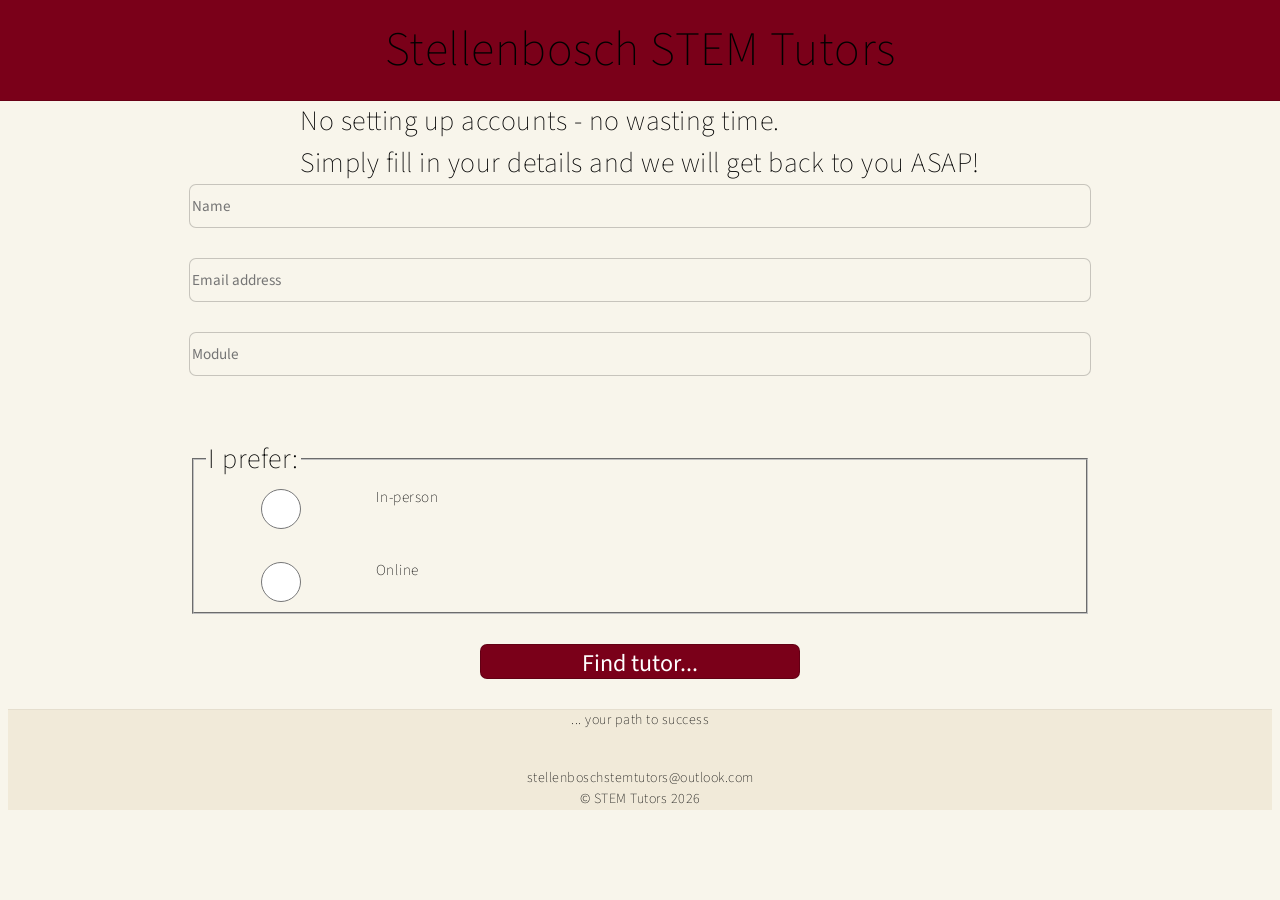
==== form.html @ 3f788baf "Dev 1: First upload" ====
<!DOCTYPE html>
<head>
	<title>Stellenbosch STEM Tutors | Get a tutor!</title>
	<meta name="description" content="Simply fill in your details, and we will get back to you ASAP!">
	<link rel="stylesheet" href="style.css">
	<link href="https://fonts.googleapis.com/css2?family=Source+Sans+3:wght@300;400;600&display=swap" rel="stylesheet">
</head>

<body>
	<header>
		<div id="left-box"></div>
		<div id="title-box">
			<a class="heading-text-anchor" href="index.html">Stellenbosch STEM Tutors</a>
		</div>
		<div id="link-box">
			<a class="heading-text-anchor"href="index.html"></a>
		</div>
	</header>
	<main class="flex-center-elements">
		<div class="form-intro-div">
			<p>No setting up accounts - no wasting time. <br> Simply fill in your details and we will get back to you ASAP!</p>
		</div>
		<div class="form-fill-div">
			<form>
				<input type="text" placeholder="Name" name="name" required>
				<input type="email" placeholder="Email address" name="email" required>
		    		<input type="text" placeholder="Module" name="module">
		    		<fieldset>
			    		<legend>I prefer:</legend>
					<input class="checkbox" type="radio" name="teaching-method" required>
					<label>In-person</label>
					<input class="checkbox" type="radio" name="teaching-method">
					<label>Online</label>
				</fieldset>
		    		<button class="submit" type="submit">Find tutor...</button>
			</form>
		</div>
	</main>
	<footer>
		<div class="footer-info-div">
			<div>
				<p>... your path to success</p>
			</div>
			<div>
				<p>stellenboschstemtutors@outlook.com<br>&copy; STEM Tutors 2026</p>
			</div>
		</div>
	</footer>


</body>
---- style.css ----
/*----------------------Body and Universals----------------------*/
body{
	margin-top: 100px;
	background-color: #f8f5eb;
}
a{
	text-decoration: none;
	color: black;
}
h2{
	margin: 0;
	font-family: 'Source Sans 3', sans-serif;
	font-size: 36px;
	font-weight: 400;  
	line-height: 1.5;
	letter-spacing: 0.5px;
}
p{
	margin: 0;
	font-family: 'Source Sans 3', sans-serif;
	font-weight: 100;  
	line-height: 1.5;
	letter-spacing: 0.5px;
}
ol{
	list-style: none;
	counter-reset: item;
}

li{
    	counter-increment: item;
    	margin-bottom: 12px;
    	position: relative;
    	padding-left: 30px;
    	font-size: 28px;
    	font-family: 'Source Sans 3', sans-serif;
}

li::before {
    	content: counter(item);
    	position: absolute;
    	left: -10px;
    	top: 2px;
    	background: #7A0019;
    	color: white;
    	width: 36px;
    	height: 36px;
    	border-radius: 50%;
    	text-align: center;
    	line-height: 36px;
}
.flex-center-elements{
	display: flex;
	flex-direction: columns;
	align-items: center;
}
/*----------------------Heading----------------------*/
header{
	/*border-bottom: 1px solid black;*/
	border-bottom: 1px solid rgba(0,0,0,0.15);
	background-color: #7A0019;
	position: fixed;
	top: 0;
	left: 0;
	width: 100%;
	height: 100px;
	z-index: 10;
	   
	display: grid;
	grid-template-columns: 1fr auto 1fr;
	align-items: center;
}
#link-box{
	padding-right: 70px;
	justify-self: end;
}
#title-box{
	text-align: center;
	white-space: nowrap;
}
.heading-text-anchor{
	font-size: 20px;
	font-family: 'Source Sans 3', sans-serif;
	font-size: 48px;
	font-weight: 100;  
	line-height: 1.5;
	letter-spacing: 0.5px;
}
/*----------------------Main----------------------*/
main{
	display: flex;
	flex-direction: column;
	/*align-items: center;*/
}
.generic-button-anchor{
	height: 35px;
	width: 25%;
	border: 1px solid rgba(0,0,0,0.2);
	border-radius: 7px;
	color: white;
	font-family: 'Source Sans 3', sans-serif;
	font-size: 1.5rem;
	background-color: #7A0019;
	display: flex;
	align-items: center;
	justify-content: center;
}
.hero-div{
	display: flex;
	flex-direction: column;
	align-items: center;
	gap: 2.5rem;
}
.hero-div p{
	font-size: 28px;
	text-align: center;
	width: 80%;
}
.trust-card-div{
	width: 80vw;
}
.trust-card-div p{
	font-size: 28px;
}
/*----------------------Footer----------------------*/
footer{
	margin-top: 30px;
	border-top: 1px solid rgba(0,0,0,0.05);
	background-color: #f1ead9; /*	#f1ead9,#e4dcc6,#ebe3cf,*/
	
	display: flex;
	flex-direction: column;
	align-items: center;	
}
.footer-info-div{
	width: 20vw;
	height: 100px;
	display: flex;
	flex-direction: column;
	align-items: center;
	justify-content: space-between;
}
.footer-info-div p{
	font-size: 14px;
	text-align: center;
}
/*----------------------Form----------------------*/
.form-intro-div p{
	font-size: 28px;
}

.form-fill-div form{
	width: 70vw;
	display: flex;
	flex-direction: column;
	align-items: center;
	gap: 30px;
}
.form-fill-div input{
	width: 100%;
	font-size: 20px;
	height: 40px;
	border: 1px solid rgba(0,0,0,0.2);
	border-radius: 7px;
	font-family: 'Source Sans 3', sans-serif;
	font-size: 0.95rem;
	background-color: #f8f5eb;
	accent-color: #7A0019;
}
.form-fill-div input:focus{
	border: 1px solid rgba(0,0,0,0.8);
	background-color: #f1ead9; 
	outline: none;
}
.form-fill-div fieldset{
	width: 100%;
	display: grid;
	grid-template-columns: 1fr 5fr;
	margin-top: 2rem;
	display: grid;
	gap: 30px;
	box-sizing: border-box;
}
.form-fill-div legend{
	font-family: 'Source Sans 3', sans-serif;
	font-size: 28px;
	font-weight: 100;  
	line-height: 1.5;
	letter-spacing: 0.5px;
}
.form-fill-div label{
	font-family: 'Source Sans 3', sans-serif;
	font-weight: 100;  
	line-height: 1.5;
	letter-spacing: 0.5px;
	font-size: 0.95rem;
}
	
.form-fill-div button{
	width: 25vw;
	height: 35px;
	border: 1px solid rgba(0,0,0,0.2);
	border-radius: 7px;
	font-family: 'Source Sans 3', sans-serif;
	font-size: 1.5rem;
	color: white;
	background-color: #7A0019;
}
.form-fill-div button:focus{
	border: 1px solid rgba(0,0,0,0.8);
	background-color: #7A0019; 
	outline: none;
}
/*---Ex---pe---ri---me---nt---al---*/
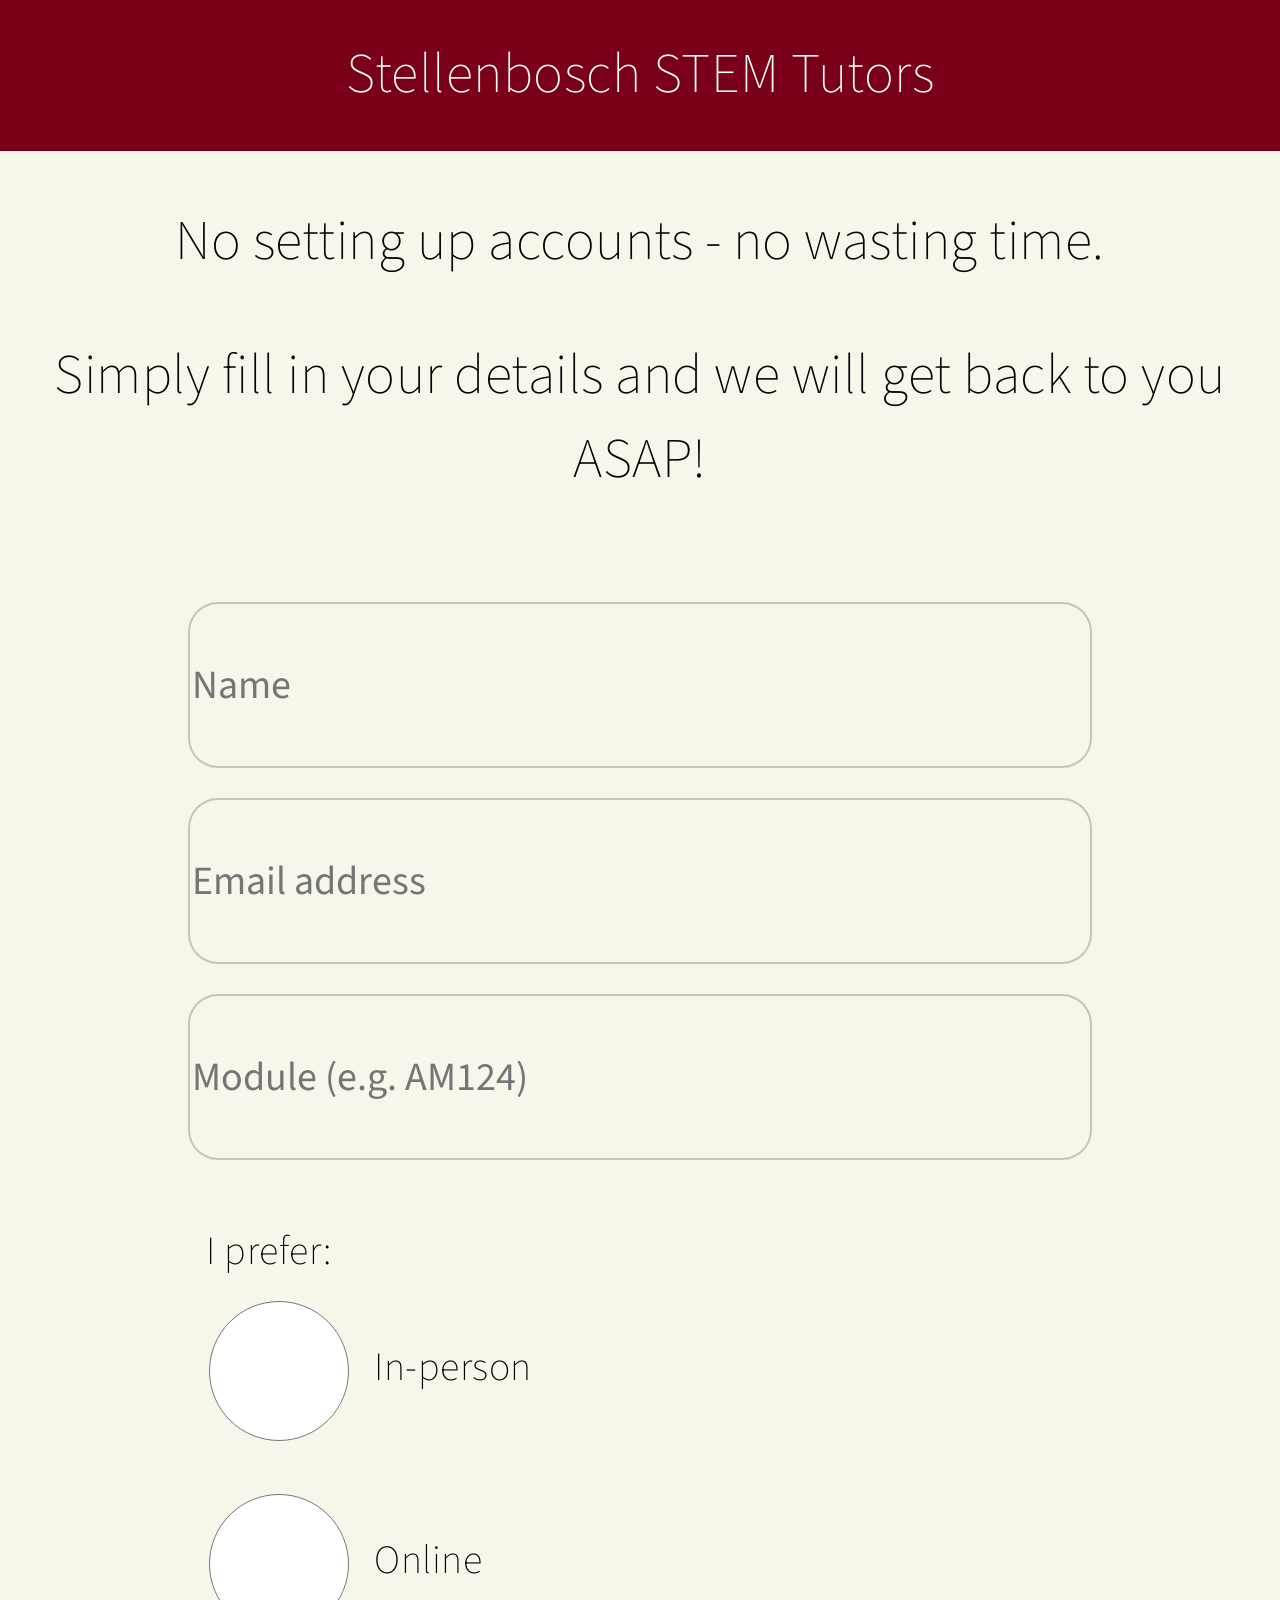
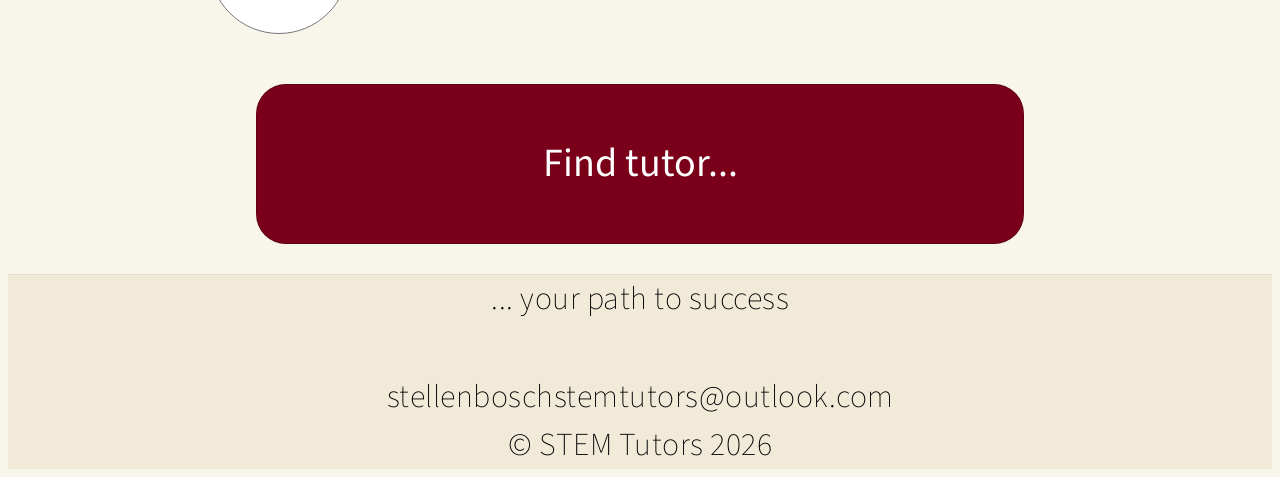
==== commit e8b62dcc: "Dev 3: More Layout Changes" ====
--- a/form.html
+++ b/form.html
@@ -18,18 +18,19 @@
 	</header>
 	<main class="flex-center-elements">
 		<div class="form-intro-div">
-			<p>No setting up accounts - no wasting time. <br> Simply fill in your details and we will get back to you ASAP!</p>
+			<p>No setting up accounts - no wasting time.</p>
+			<p>Simply fill in your details and we will get back to you ASAP!</p>
 		</div>
 		<div class="form-fill-div">
-			<form>
+			<form action="https://formspree.io/f/xreykdql" method="POST">
 				<input type="text" placeholder="Name" name="name" required>
 				<input type="email" placeholder="Email address" name="email" required>
-		    		<input type="text" placeholder="Module" name="module">
+		    		<input type="text" placeholder="Module (e.g. AM124)" name="module">
 		    		<fieldset>
 			    		<legend>I prefer:</legend>
-					<input class="checkbox" type="radio" name="teaching-method" required>
+					<input class="checkbox" type="radio" name="teaching-method" value="in-person" required>
 					<label>In-person</label>
-					<input class="checkbox" type="radio" name="teaching-method">
+					<input class="checkbox" type="radio" name="teaching-method" value="online">
 					<label>Online</label>
 				</fieldset>
 		    		<button class="submit" type="submit">Find tutor...</button>
--- a/style.css
+++ b/style.css
@@ -1,6 +1,6 @@
 /*----------------------Body and Universals----------------------*/
 body{
-	margin-top: 100px;
+	margin-top: 150px;
 	background-color: #f8f5eb;
 }
 a{
@@ -31,8 +31,8 @@
     	counter-increment: item;
     	margin-bottom: 12px;
     	position: relative;
-    	padding-left: 30px;
-    	font-size: 28px;
+    	padding-left: 64px;
+    	font-size: 2.5rem;
     	font-family: 'Source Sans 3', sans-serif;
 }
 
@@ -40,19 +40,23 @@
     	content: counter(item);
     	position: absolute;
     	left: -10px;
-    	top: 2px;
+    	top: -2px;
     	background: #7A0019;
     	color: white;
-    	width: 36px;
-    	height: 36px;
+    	width: 64px;
+    	height: 64px;
     	border-radius: 50%;
     	text-align: center;
-    	line-height: 36px;
+    	line-height: 64px;
 }
 .flex-center-elements{
 	display: flex;
 	flex-direction: columns;
 	align-items: center;
+}
+.emph-paragraph{
+	color: #7A0019;
+	font-weight: 400;
 }
 /*----------------------Heading----------------------*/
 header{
@@ -63,7 +67,7 @@
 	top: 0;
 	left: 0;
 	width: 100%;
-	height: 100px;
+	height: 150px;
 	z-index: 10;
 	   
 	display: grid;
@@ -79,12 +83,12 @@
 	white-space: nowrap;
 }
 .heading-text-anchor{
-	font-size: 20px;
-	font-family: 'Source Sans 3', sans-serif;
-	font-size: 48px;
-	font-weight: 100;  
-	line-height: 1.5;
-	letter-spacing: 0.5px;
+	font-family: 'Source Sans 3', sans-serif;
+	font-size: 56px;
+	font-weight: 100;  
+	line-height: 1.5;
+	letter-spacing: 0.5px;
+	color: white;
 }
 /*----------------------Main----------------------*/
 main{
@@ -93,34 +97,54 @@
 	/*align-items: center;*/
 }
 .generic-button-anchor{
-	height: 35px;
-	width: 25%;
+	height: 160px;
+	width: 60%;
 	border: 1px solid rgba(0,0,0,0.2);
 	border-radius: 7px;
 	color: white;
 	font-family: 'Source Sans 3', sans-serif;
-	font-size: 1.5rem;
+	font-size: 3.5rem;
 	background-color: #7A0019;
 	display: flex;
 	align-items: center;
 	justify-content: center;
 }
 .hero-div{
+	margin-top: 50px;
 	display: flex;
 	flex-direction: column;
 	align-items: center;
 	gap: 2.5rem;
 }
 .hero-div p{
-	font-size: 28px;
+	font-size: 3.5rem;
 	text-align: center;
 	width: 80%;
 }
+.trust-div{
+	background-color: #f1ead9;
+	padding-left: 50px;
+}
 .trust-card-div{
+	margin-top: 50px;
 	width: 80vw;
+	
+}
+.trust-card-div h2{
+	font-size: 4.5rem;
 }
 .trust-card-div p{
-	font-size: 28px;
+	font-size: 2.5rem;
+}
+.how-it-works-div{
+	margin-top: 50px;
+	padding-left: 50px;
+}
+.how-it-works-div h2{
+	font-size: 3.5rem;
+}
+.how-it-works-div a{
+	margin-top: 50px;
 }
 /*----------------------Footer----------------------*/
 footer{
@@ -133,22 +157,30 @@
 	align-items: center;	
 }
 .footer-info-div{
-	width: 20vw;
-	height: 100px;
 	display: flex;
 	flex-direction: column;
 	align-items: center;
 	justify-content: space-between;
+	gap: 50px;
 }
 .footer-info-div p{
-	font-size: 14px;
+	font-size: 2rem;
 	text-align: center;
 }
 /*----------------------Form----------------------*/
+.form-intro-div{
+	margin-top: 50px;
+	display: flex;
+	flex-direction: column;
+	gap: 50px;
+}
 .form-intro-div p{
-	font-size: 28px;
-}
-
+	font-size: 3.5rem;
+	text-align: center;
+}
+.form-fill-div{
+	margin-top: 100px;
+}
 .form-fill-div form{
 	width: 70vw;
 	display: flex;
@@ -158,12 +190,11 @@
 }
 .form-fill-div input{
 	width: 100%;
-	font-size: 20px;
-	height: 40px;
-	border: 1px solid rgba(0,0,0,0.2);
-	border-radius: 7px;
-	font-family: 'Source Sans 3', sans-serif;
-	font-size: 0.95rem;
+	font-size: 2.5rem;
+	height: 160px;
+	border: 2px solid rgba(0,0,0,0.2);
+	border-radius: 30px;
+	font-family: 'Source Sans 3', sans-serif;
 	background-color: #f8f5eb;
 	accent-color: #7A0019;
 }
@@ -180,10 +211,11 @@
 	display: grid;
 	gap: 30px;
 	box-sizing: border-box;
+	border: none;
 }
 .form-fill-div legend{
 	font-family: 'Source Sans 3', sans-serif;
-	font-size: 28px;
+	font-size: 2.5rem;
 	font-weight: 100;  
 	line-height: 1.5;
 	letter-spacing: 0.5px;
@@ -191,18 +223,18 @@
 .form-fill-div label{
 	font-family: 'Source Sans 3', sans-serif;
 	font-weight: 100;  
-	line-height: 1.5;
-	letter-spacing: 0.5px;
-	font-size: 0.95rem;
+	line-height: 4;
+	letter-spacing: 0.5px;
+	font-size: 2.5rem;
 }
 	
 .form-fill-div button{
-	width: 25vw;
-	height: 35px;
+	width: 60vw;
+	height: 160px;
 	border: 1px solid rgba(0,0,0,0.2);
-	border-radius: 7px;
-	font-family: 'Source Sans 3', sans-serif;
-	font-size: 1.5rem;
+	border-radius: 30px;
+	font-family: 'Source Sans 3', sans-serif;
+	font-size: 2.5rem;
 	color: white;
 	background-color: #7A0019;
 }
